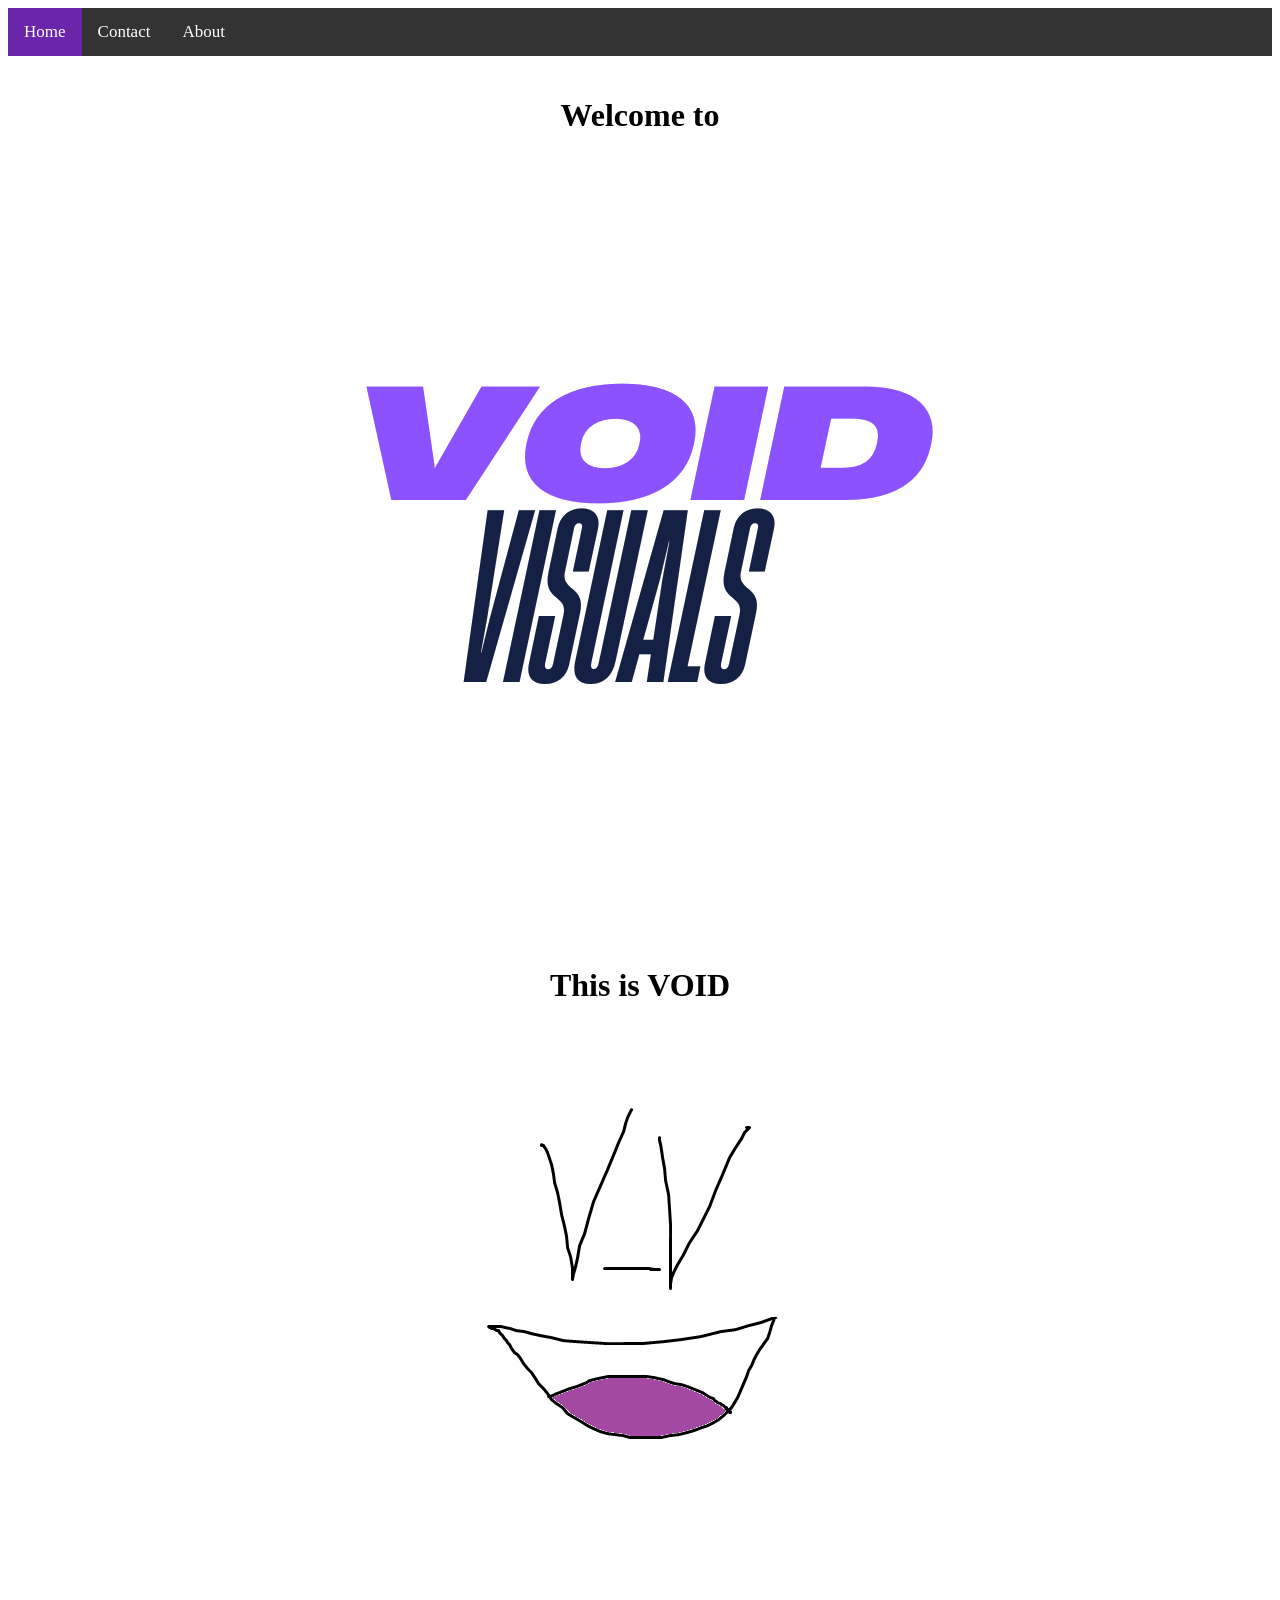
==== try.html @ 2f737df2 "Add files via upload" ====
<!DOCTYPE html>
<html lang="en">
<head>
    <meta charset="UTF-8">
    <meta name="viewport" content="width=device-width, initial-scale=1.0">
    <title>VoidVisuals</title>
    <link rel="stylesheet" href="style.css">
    <script defer src="navigation.js"></script>
</head>
<body class="grad1">
    <!-- Navigation Bar -->
    <div class="topnav">
        <a href="#home" class="active" onclick="navigate('home')">Home</a>
        <a href="#contact" onclick="navigate('contact')">Contact</a>
        <a href="#about" onclick="navigate('about')">About</a>
    </div>

    <!-- Placeholder for Dynamic Content -->
    <div id="content">
        <center>
            <h1>Welcome to</h1>
            
        </center>
        
    </div>

   

</body>
</html>
---- style.css ----
#grad1 {
        height: 3000px;
        background-color: violet; /* For browsers that do not support gradients */
        background-image: linear-gradient(to right, lightblue , violet);

      }

      .topnav {
        background-color: #333;
        overflow: hidden;
    }
    
    .topnav a {
        float: left;
        color: white;
        text-align: center;
        padding: 14px 16px;
        text-decoration: none;
        font-size: 17px;
    }
    
    .topnav a:hover {
        background-color: #ddd;
        color: black;
    }
    
    .topnav a.active {
        background-color: #891deea2;
        color: white;
    }
    
    #content {
        padding: 20px;
    }
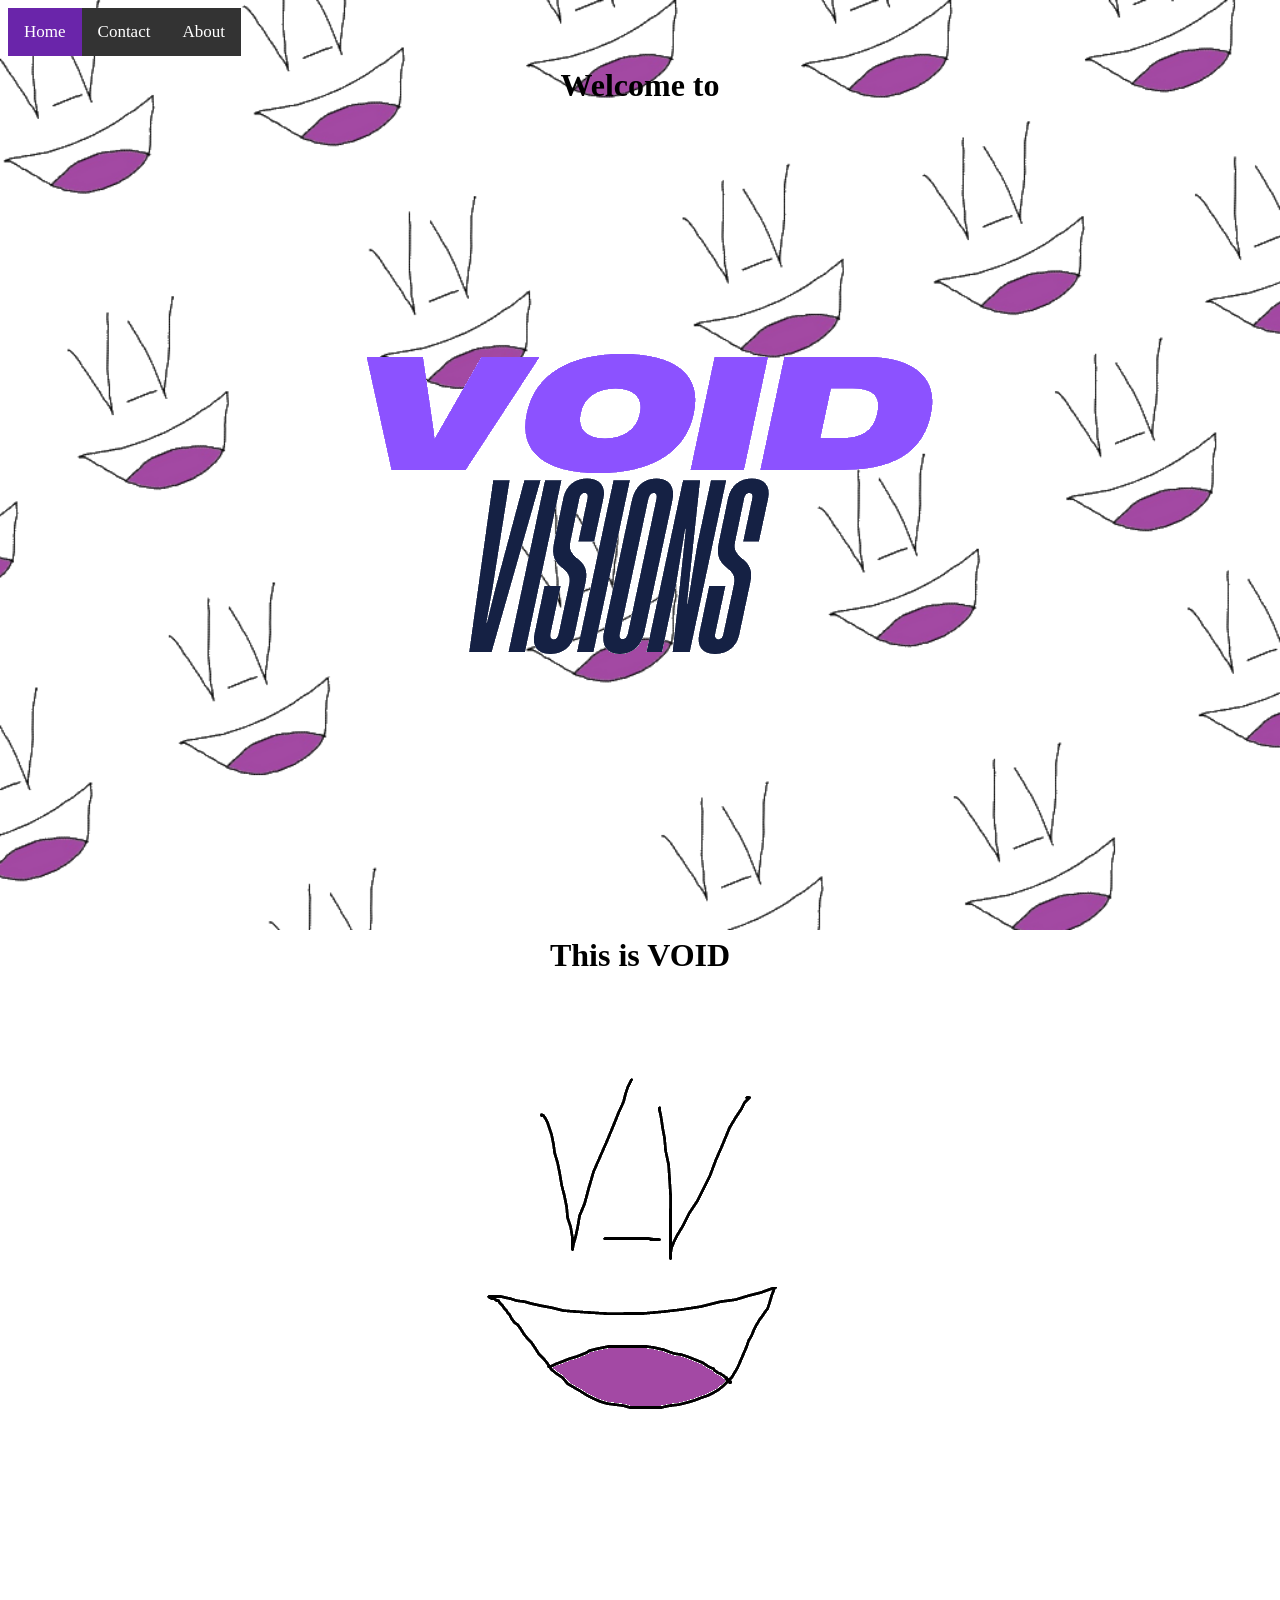
==== commit f790f340: "Add files via upload" ====
--- a/try.html
+++ b/try.html
@@ -4,9 +4,11 @@
     <meta charset="UTF-8">
     <meta name="viewport" content="width=device-width, initial-scale=1.0">
     <title>VoidVisuals</title>
+    <link rel="icon" type="image/png" href="VoidVision Logo.png">
     <link rel="stylesheet" href="style.css">
     <script defer src="navigation.js"></script>
 </head>
+
 <body class="grad1">
     <!-- Navigation Bar -->
     <div class="topnav">
@@ -19,12 +21,10 @@
     <div id="content">
         <center>
             <h1>Welcome to</h1>
-            
         </center>
         
     </div>
-
-   
+    
 
 </body>
 </html>
--- a/style.css
+++ b/style.css
@@ -1,13 +1,21 @@
-#grad1 {
+body {
         height: 3000px;
-        background-color: violet; /* For browsers that do not support gradients */
-        background-image: linear-gradient(to right, lightblue , violet);
+       
+        background-image: url("VoidBg.png");
+        background-size: cover; 
+        background-position: center; 
+        background-repeat: no-repeat; 
+        background-attachment: fixed;
 
       }
 
-      .topnav {
+    .topnav {
         background-color: #333;
         overflow: hidden;
+        justify-content: center; /* Center the links */
+        position: fixed; 
+        z-index: 1000;
+      
     }
     
     .topnav a {
@@ -32,4 +40,36 @@
     #content {
         padding: 20px;
     }
-    +p.a{
+    
+    position: fixed
+    
+
+}
+
+
+
+img.a {
+    transition: transform 0.1s ease-in-out; /* Smooth movement */
+}
+img.a:hover {
+    transform: translate(10px, 10px); /* Moves 10px right and 10px down */
+}
+img.b{
+    transition: transform 0.1s ease-in-out;
+}
+img.b:hover{
+    transform: translate(10px, 10px);
+}
+img.Facebook {
+    transition: transform 0.1s ease-in-out; 
+}
+img.Facebook:hover{
+    transform: translate(5px, 5px);
+}
+img.Instagram{
+    transition: transform 0.1s ease-in-out; 
+}
+img.Instagram:hover{
+    transform: translate(5px, 5px);
+}
